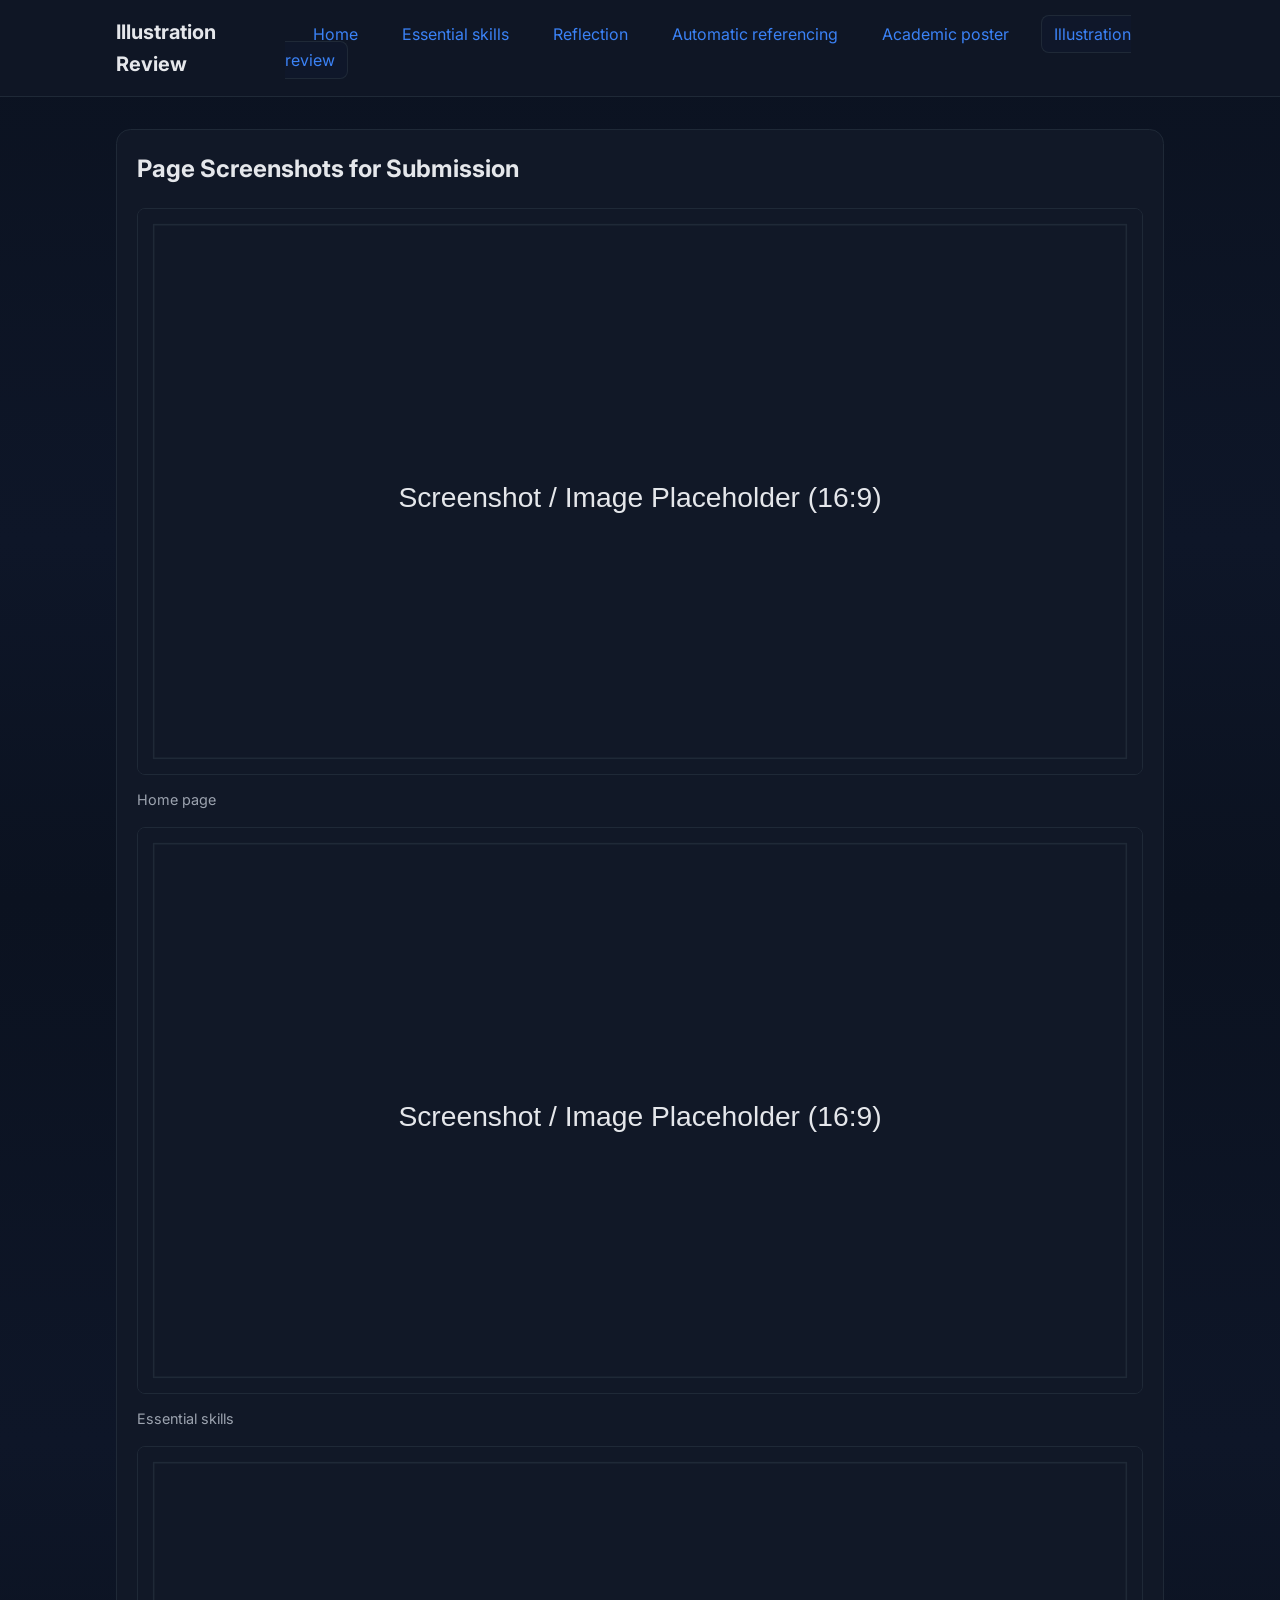
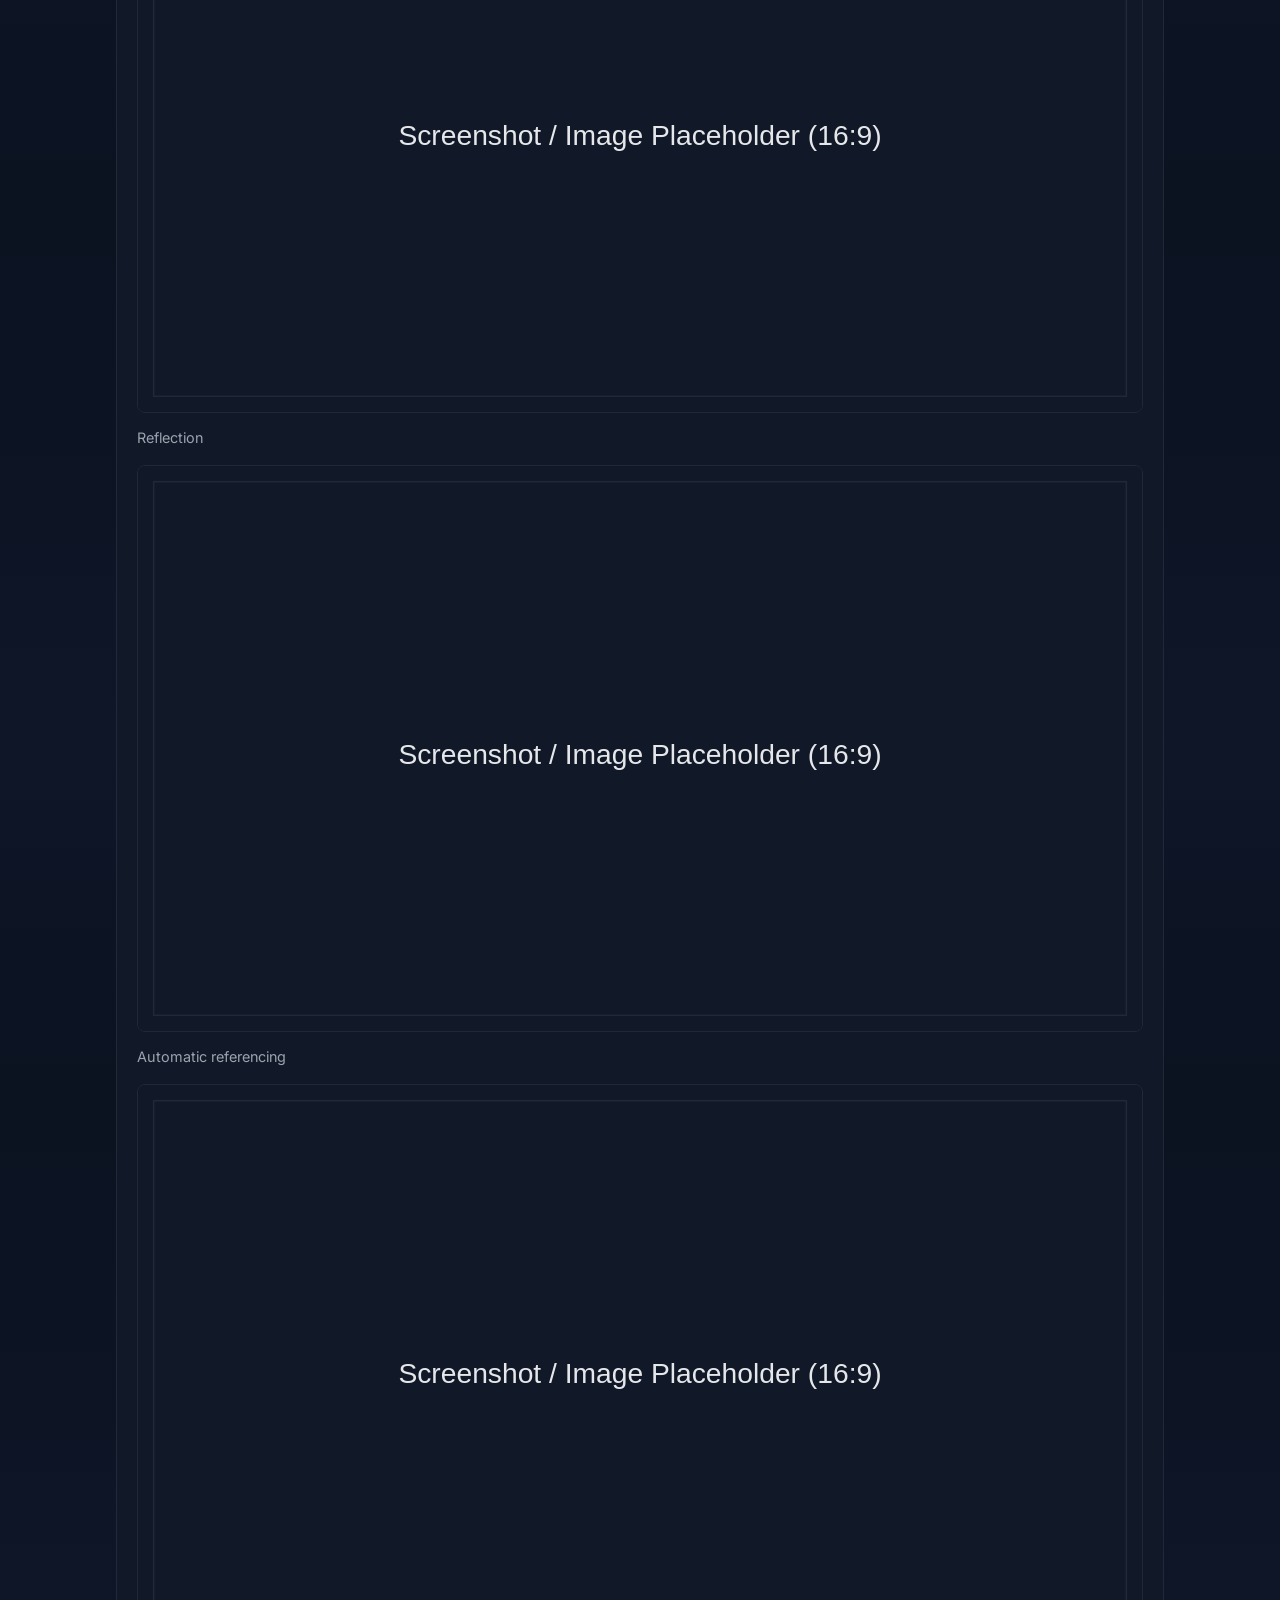
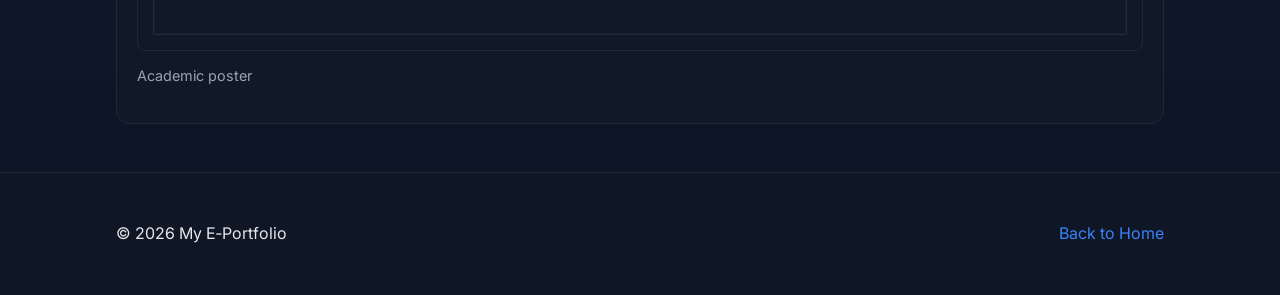
==== illustration-review.html @ d8a03c7c "Add files via upload" ====
<!DOCTYPE html>
<html lang="en">
<head>
  <meta charset="UTF-8" />
  <meta name="viewport" content="width=device-width, initial-scale=1" />
  <title>Illustration Review</title>
  <link rel="preconnect" href="https://fonts.googleapis.com">
  <link rel="preconnect" href="https://fonts.gstatic.com" crossorigin>
  <link href="https://fonts.googleapis.com/css2?family=Inter:wght@400;600;700&display=swap" rel="stylesheet">
  <link rel="stylesheet" href="css/style.css" />
</head>
<body>
  <header class="site-header">
    <div class="container header-inner">
      <h1 class="site-title">Illustration Review</h1>
      <nav class="site-nav" aria-label="Primary">
        <a href="index.html">Home</a>
        <a href="task1.html">Essential skills</a>
        <a href="reflection.html">Reflection</a>
        <a href="task3.html">Automatic referencing</a>
        <a href="task2.html#poster">Academic poster</a>
        <a href="illustration-review.html" aria-current="page">Illustration review</a>
      </nav>
    </div>
  </header>

  <main class="container">
    <section class="content">
      <h2>Page Screenshots for Submission</h2>
      <div class="figure">
        <img src="images/placeholder-16x9.svg" alt="Home page screenshot" data-lightbox>
        <div class="caption">Home page</div>
      </div>
      <div class="figure">
        <img src="images/placeholder-16x9.svg" alt="Essential skills page screenshot" data-lightbox>
        <div class="caption">Essential skills</div>
      </div>
      <div class="figure">
        <img src="images/placeholder-16x9.svg" alt="Reflection page screenshot" data-lightbox>
        <div class="caption">Reflection</div>
      </div>
      <div class="figure">
        <img src="images/placeholder-16x9.svg" alt="Automatic referencing page screenshot" data-lightbox>
        <div class="caption">Automatic referencing</div>
      </div>
      <div class="figure">
        <img src="images/placeholder-16x9.svg" alt="Academic poster page screenshot" data-lightbox>
        <div class="caption">Academic poster</div>
      </div>
    </section>
  </main>

  <footer class="site-footer">
    <div class="container footer-inner">
      <p>&copy; <span id="year"></span> My E‑Portfolio</p>
      <p><a href="index.html">Back to Home</a></p>
    </div>
  </footer>
  <script src="js/script.js"></script>
</body>
</html>
---- css/style.css ----
/* 
  Global styles for Level 4 e‑Portfolio (ACCA4025)
  Notes:
  - You can customize colors in the :root palette.
  - Add your own images in /images and update <img> src paths in HTML.
*/
:root{
  --bg:#0b1220;--panel:#111827;--text:#e5e7eb;--muted:#9ca3af;
  --brand:#3b82f6;--brand-contrast:#0b1220;--accent:#22c55e;
  --card:#0f172a;--border:#1f2937;--overlay:rgba(0,0,0,.75);
}
*{box-sizing:border-box}html,body{height:100%}
body{
  margin:0;font-family:Inter,system-ui,-apple-system,Segoe UI,Roboto,Arial,sans-serif;
  color:var(--text);
  background:linear-gradient(180deg,var(--bg),#0e1628 60%,#0b1220);
  line-height:1.6;
}
a{color:var(--brand);text-decoration:none}
a:hover{text-decoration:underline}
.container{max-width:1080px;margin:0 auto;padding:1rem}

/* Header & Navigation */
.site-header{
  background:rgba(17,24,39,.8);
  border-bottom:1px solid var(--border);
  position:sticky;top:0;backdrop-filter:blur(10px);z-index:10;
}
.header-inner{display:flex;align-items:center;justify-content:space-between}
.site-title{font-size:1.25rem;margin:0}
.site-nav a{
  margin-left:1rem;padding:.5rem .75rem;border-radius:.5rem;
  transition:background .2s ease, transform .1s ease;
}
.site-nav a[aria-current="page"]{background:var(--card);border:1px solid var(--border)}
.site-nav a:hover{background:#0e1628;transform:translateY(-1px)}

/* Hero */
.hero{display:grid;grid-template-columns:1fr;gap:2rem;padding:2rem 0 1rem}
.hero-art img{
  width:100%;height:auto;border-radius:.75rem;border:1px solid var(--border);
  box-shadow:0 10px 30px rgba(0,0,0,.35);
}
.btn{
  display:inline-block;margin-top:.5rem;padding:.6rem .9rem;background:var(--panel);
  border:1px solid var(--border);border-radius:.6rem;color:var(--text);
}
.btn.primary{
  background:linear-gradient(135deg,var(--brand),#60a5fa);border-color:#1d4ed8;
  color:var(--brand-contrast);font-weight:600;
}

/* Cards */
.cards{display:grid;grid-template-columns:repeat(4,1fr);gap:1rem;margin:1rem 0 2rem}
.card{
  background:var(--card);border:1px solid var(--border);border-radius:.9rem;padding:1rem;
  box-shadow:0 8px 18px rgba(0,0,0,.25);
}
.card h3{margin-top:0}

/* Content wrappers */
.content{
  background:var(--panel);border:1px solid var(--border);border-radius:.9rem;
  padding:1.25rem;margin:1rem 0 2rem;
}
.content h2,.content h3{margin-top:0}
.caption{color:var(--muted);font-size:.9rem}
.figure{margin:1rem 0;text-align:center}
.figure img{max-width:100%;border-radius:.5rem;border:1px solid var(--border);cursor:zoom-in}
.figure .caption{margin-top:.35rem}

/* References collapsible */
details.refs{background:#0c1426;border:1px dashed var(--border);border-radius:.75rem;padding:.5rem 1rem}
details.refs>summary{cursor:pointer;font-weight:600;color:#d1d5db;list-style:none}
details.refs[open]{padding-bottom:1rem}
details.refs ol{padding-left:1.25rem}

/* Poster frame (A3 ratio) */
.poster-frame{
  background:#fff;color:#111827;border:1px solid #e5e7eb;border-radius:.25rem;margin:1rem auto;
  width:842px;height:1191px;padding:32px;box-shadow:0 12px 28px rgba(0,0,0,.25);
}
.poster-grid{display:grid;grid-template-columns:1fr 1fr 1fr;gap:16px}
.poster-header{display:flex;align-items:flex-start;justify-content:space-between;border-bottom:2px solid #e5e7eb;margin-bottom:12px;padding-bottom:12px}
.poster-header h2{margin:0;font-size:28px}
.poster-subtitle{margin:.25rem 0 0;color:#374151;font-size:14px}
.poster-meta{display:flex;align-items:center;gap:12px}
.poster-meta small{display:block;color:#4b5563}
.poster-logo{width:56px;height:56px;border:1px solid #e5e7eb;border-radius:6px;object-fit:contain;background:#fafafa}
.poster-section h3{margin:0 0 6px;font-size:18px}
.poster-section p,.poster-section li{font-size:14px;line-height:1.45}
.poster-section .list-tight{margin:.25rem 0;padding-left:1rem}
.poster-section .list-tight li{margin:.15rem 0}
.poster-chipbar{display:flex;flex-wrap:wrap;gap:6px;margin:.4rem 0 .6rem}
.chip{display:inline-block;background:#eef2ff;border:1px solid #e5e7eb;color:#1e40af;border-radius:12px;padding:.15rem .5rem;font-size:12px;font-weight:600}
.callout{background:#f0fdf4;border:1px solid #dcfce7;border-left:4px solid #16a34a;border-radius:6px;padding:.5rem .6rem;margin:.5rem 0}
.metric{display:flex;align-items:baseline;gap:.4rem}
.metric .value{font-size:22px;font-weight:700;color:#0f172a}
.metric .label{font-size:12px;color:#6b7280}
.col-sep{border-left:1px solid #e5e7eb;padding-left:16px}
.poster-refs{border-top:2px solid #e5e7eb;margin-top:10px;padding-top:6px;font-size:13px}
.poster-footer{display:flex;align-items:center;justify-content:space-between;margin-top:8px}
.qr{width:88px;height:88px;border:1px solid #e5e7eb;border-radius:6px;background:#fafafa;object-fit:contain}

/* Lightbox */
.lightbox-overlay{
  position:fixed;inset:0;background:var(--overlay);display:none;align-items:center;justify-content:center;
  z-index:1000;padding:2rem;
}
.lightbox-overlay img{max-width:min(96vw,1400px);max-height:90vh;border-radius:.5rem;box-shadow:0 20px 60px rgba(0,0,0,.6)}
.lightbox-overlay.show{display:flex}

/* Footer */
.site-footer{border-top:1px solid var(--border);background:rgba(17,24,39,.6);padding:1rem 0}
.footer-inner{display:flex;align-items:center;justify-content:space-between}

/* Responsive */
@media (max-width:960px){
  .hero{grid-template-columns:1fr}
  .cards{grid-template-columns:repeat(2,1fr)}
  .poster-frame{width:100%;height:auto}
}
@media (max-width:560px){.cards{grid-template-columns:1fr}}

/* Page-wide text justification (apply by adding class="justify" on <body>) */
.justify p,
.justify li,
.justify .caption,
.justify h1,
.justify h2,
.justify h3,
.justify h4,
.justify h5,
.justify h6 {
  text-align: justify;
  text-justify: inter-word;
}

/* Global text justification across all pages */
body p,
body li,
body .caption,
body h1,
body h2,
body h3,
body h4,
body h5,
body h6 {
  text-align: justify;
  text-justify: inter-word;
}
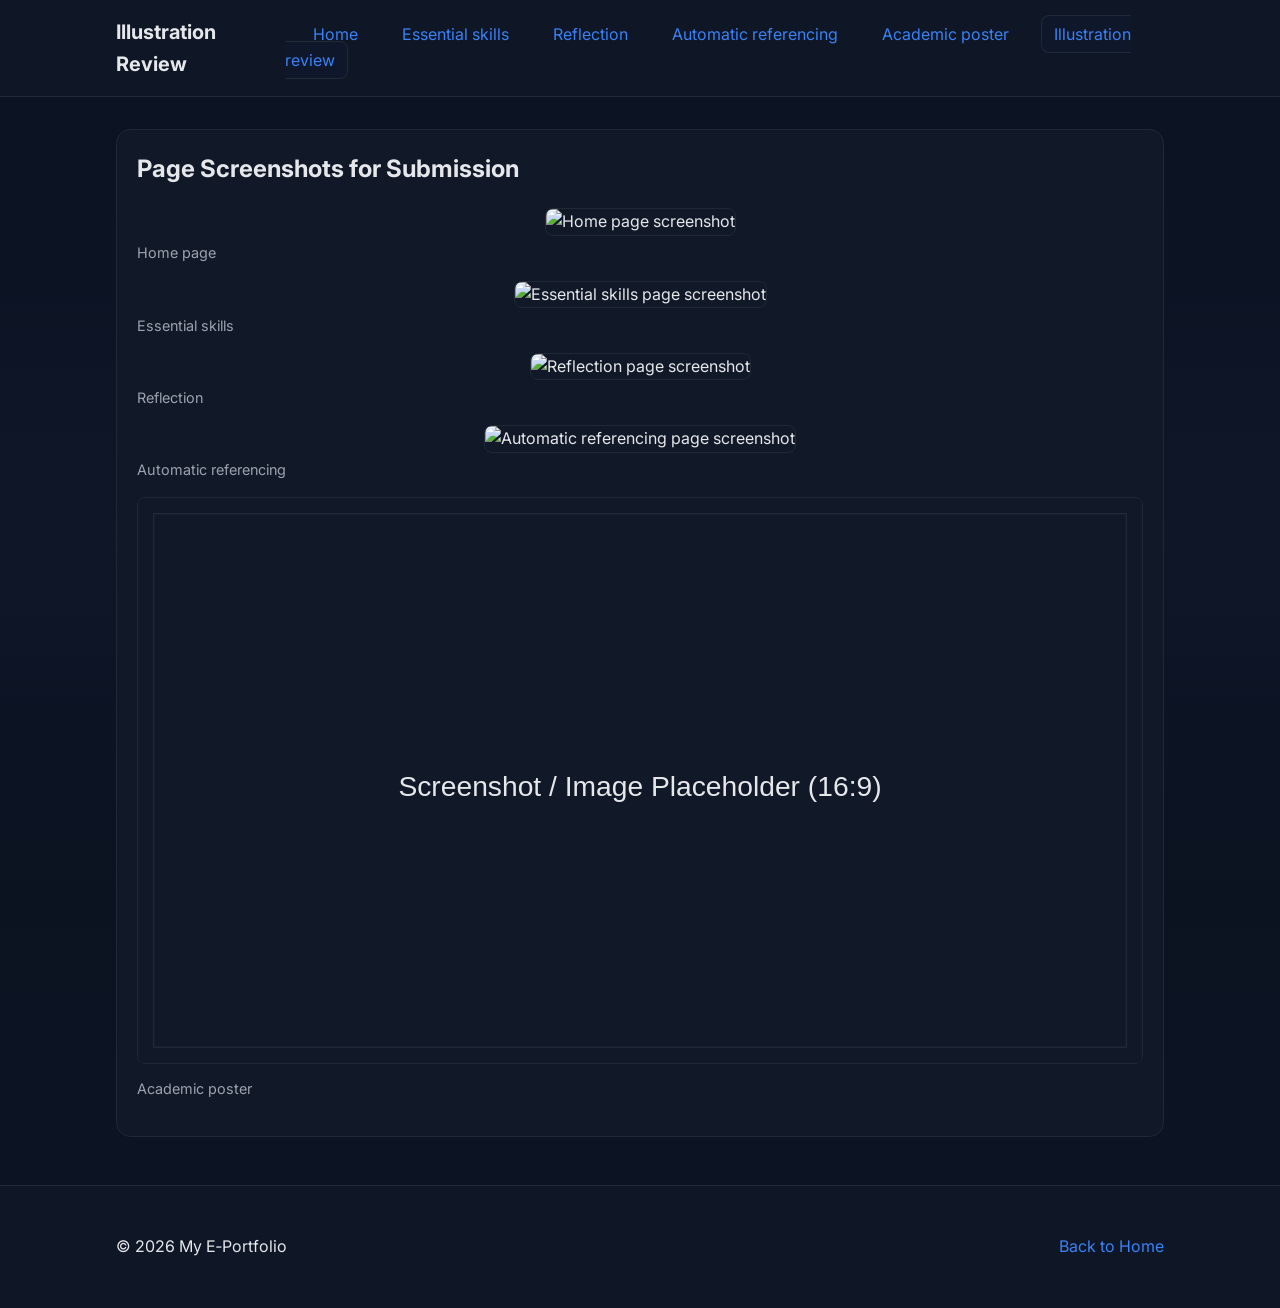
==== commit fefd82c2: "Add files via upload" ====
--- a/illustration-review.html
+++ b/illustration-review.html
@@ -28,19 +28,19 @@
     <section class="content">
       <h2>Page Screenshots for Submission</h2>
       <div class="figure">
-        <img src="images/placeholder-16x9.svg" alt="Home page screenshot" data-lightbox>
+        <img src="home.png" alt="Home page screenshot" data-lightbox>
         <div class="caption">Home page</div>
       </div>
       <div class="figure">
-        <img src="images/placeholder-16x9.svg" alt="Essential skills page screenshot" data-lightbox>
+        <img src="es.png" alt="Essential skills page screenshot" data-lightbox>
         <div class="caption">Essential skills</div>
       </div>
       <div class="figure">
-        <img src="images/placeholder-16x9.svg" alt="Reflection page screenshot" data-lightbox>
+        <img src="ref.png" alt="Reflection page screenshot" data-lightbox>
         <div class="caption">Reflection</div>
       </div>
       <div class="figure">
-        <img src="images/placeholder-16x9.svg" alt="Automatic referencing page screenshot" data-lightbox>
+        <img src="au.png" alt="Automatic referencing page screenshot" data-lightbox>
         <div class="caption">Automatic referencing</div>
       </div>
       <div class="figure">
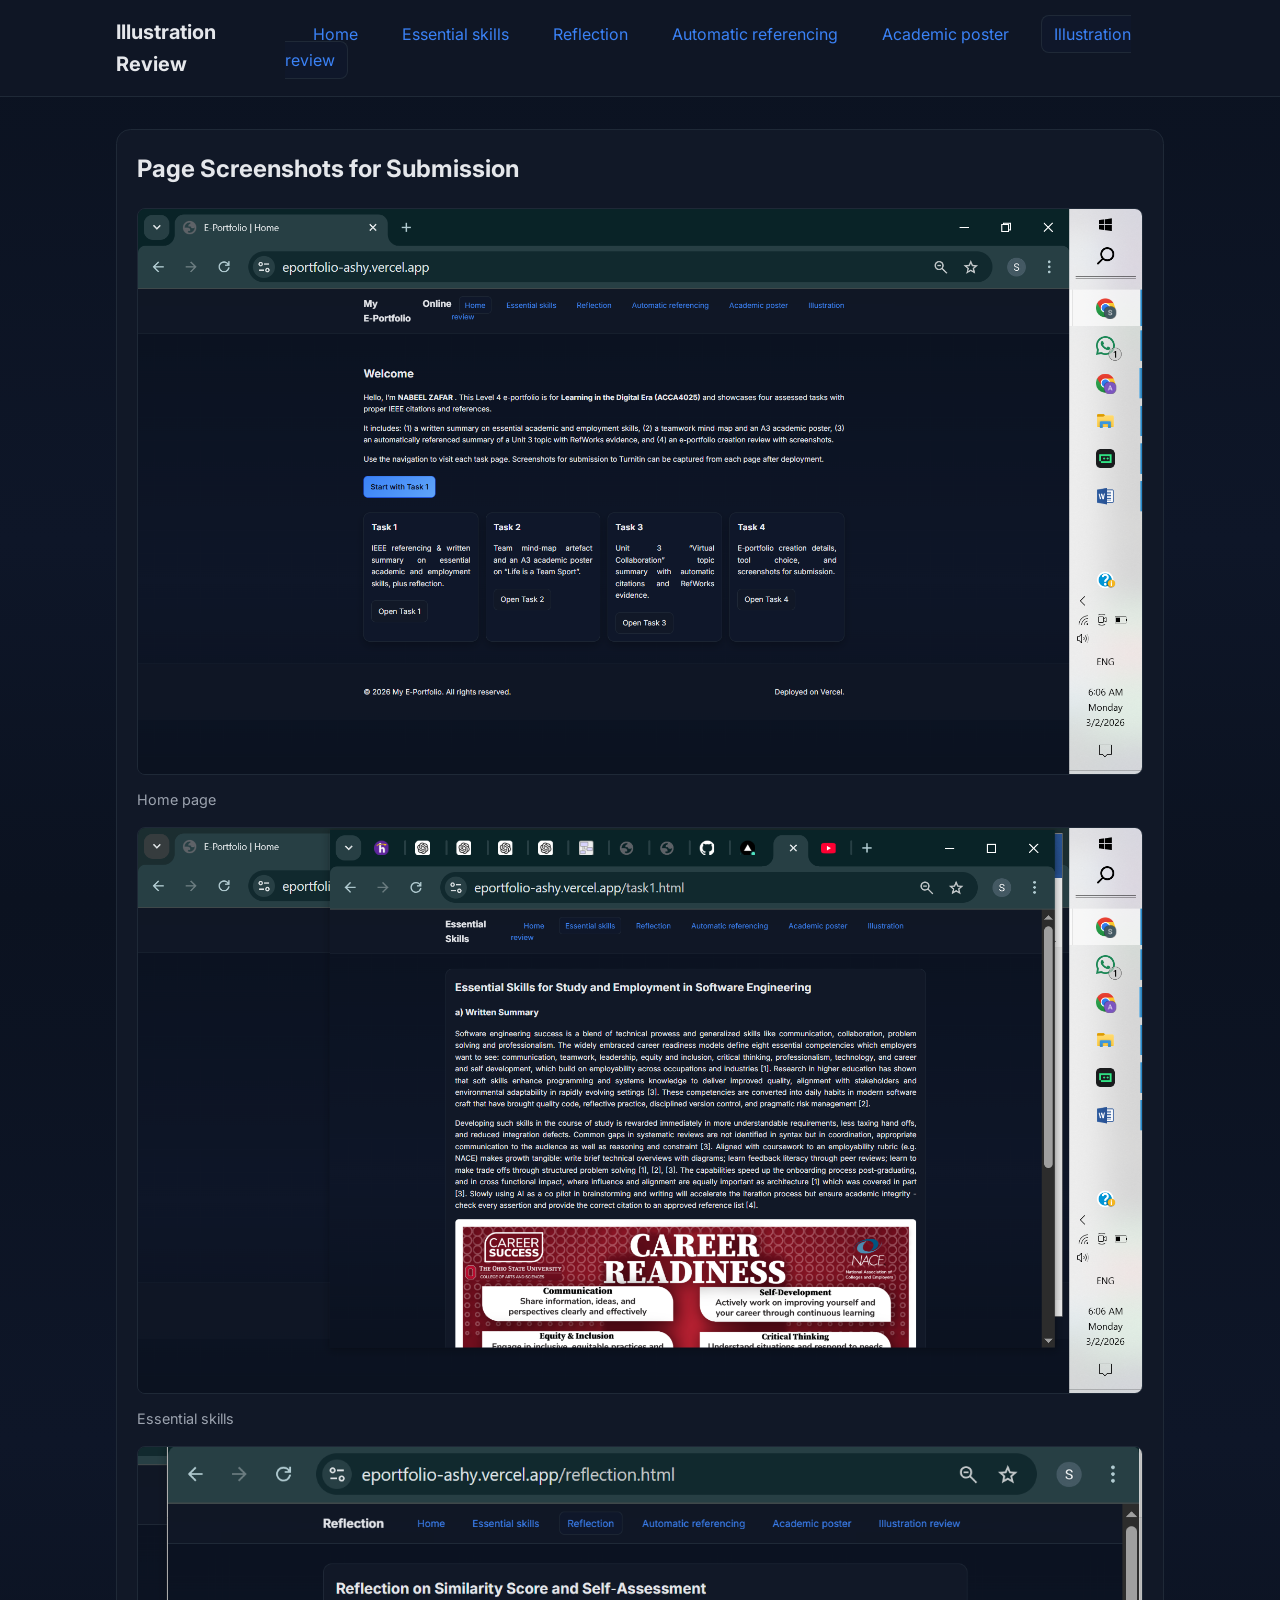
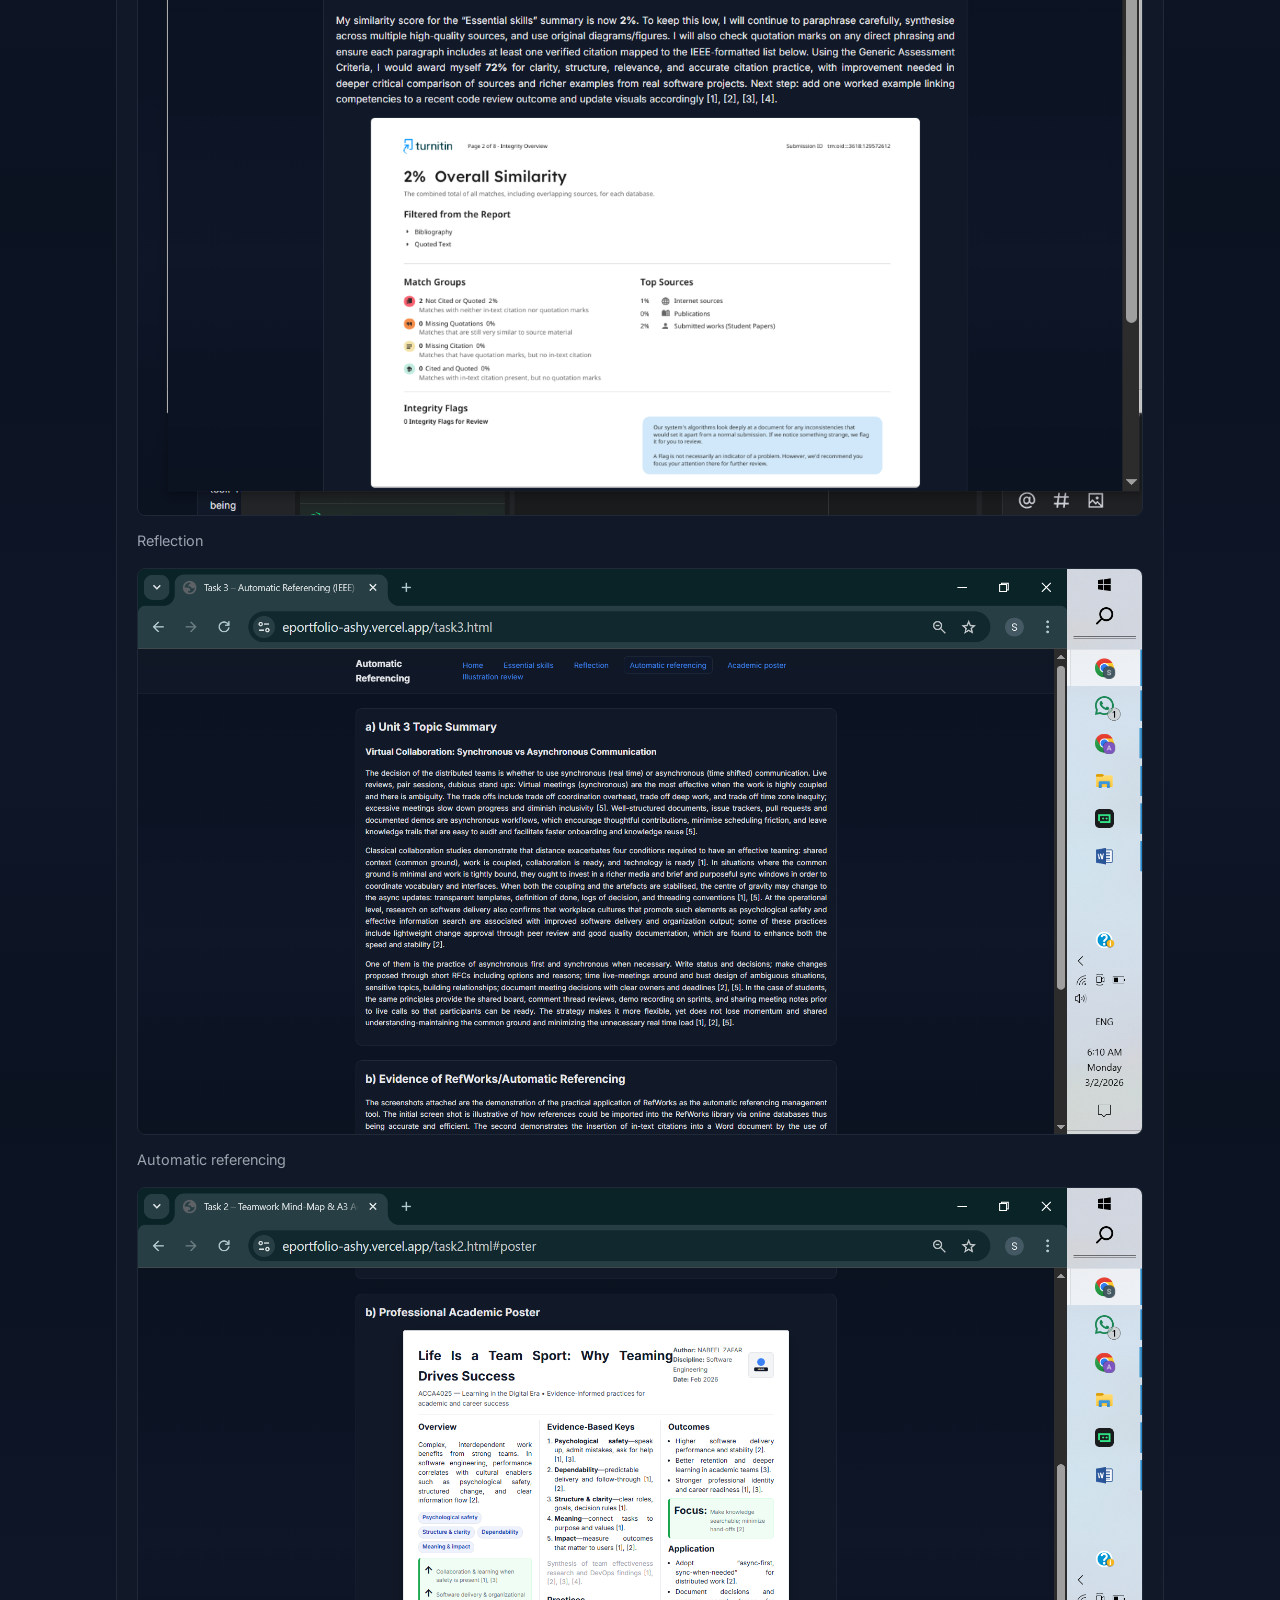
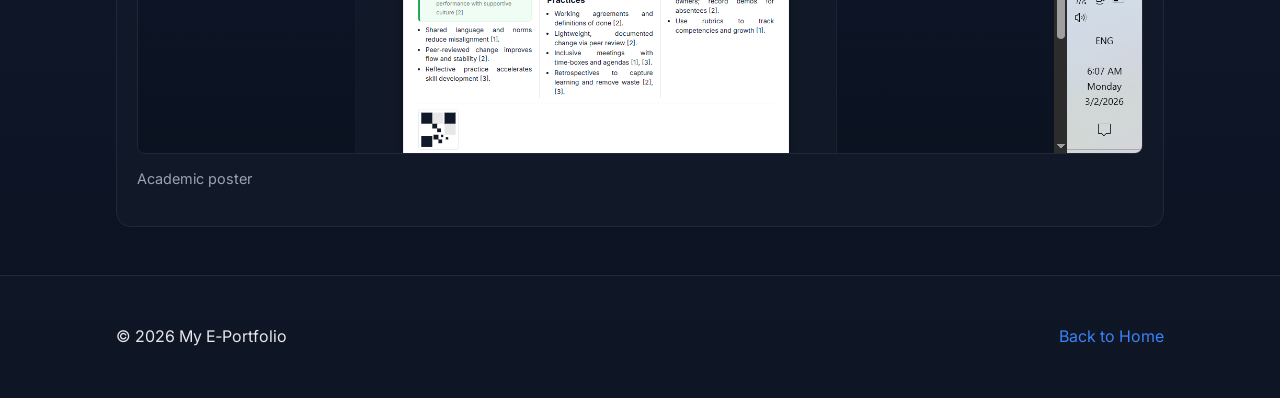
==== commit 9c1be76c: "illustration-review.html" ====
--- a/illustration-review.html
+++ b/illustration-review.html
@@ -44,7 +44,7 @@
         <div class="caption">Automatic referencing</div>
       </div>
       <div class="figure">
-        <img src="images/placeholder-16x9.svg" alt="Academic poster page screenshot" data-lightbox>
+        <img src="pos.png" alt="Academic poster page screenshot" data-lightbox>
         <div class="caption">Academic poster</div>
       </div>
     </section>
